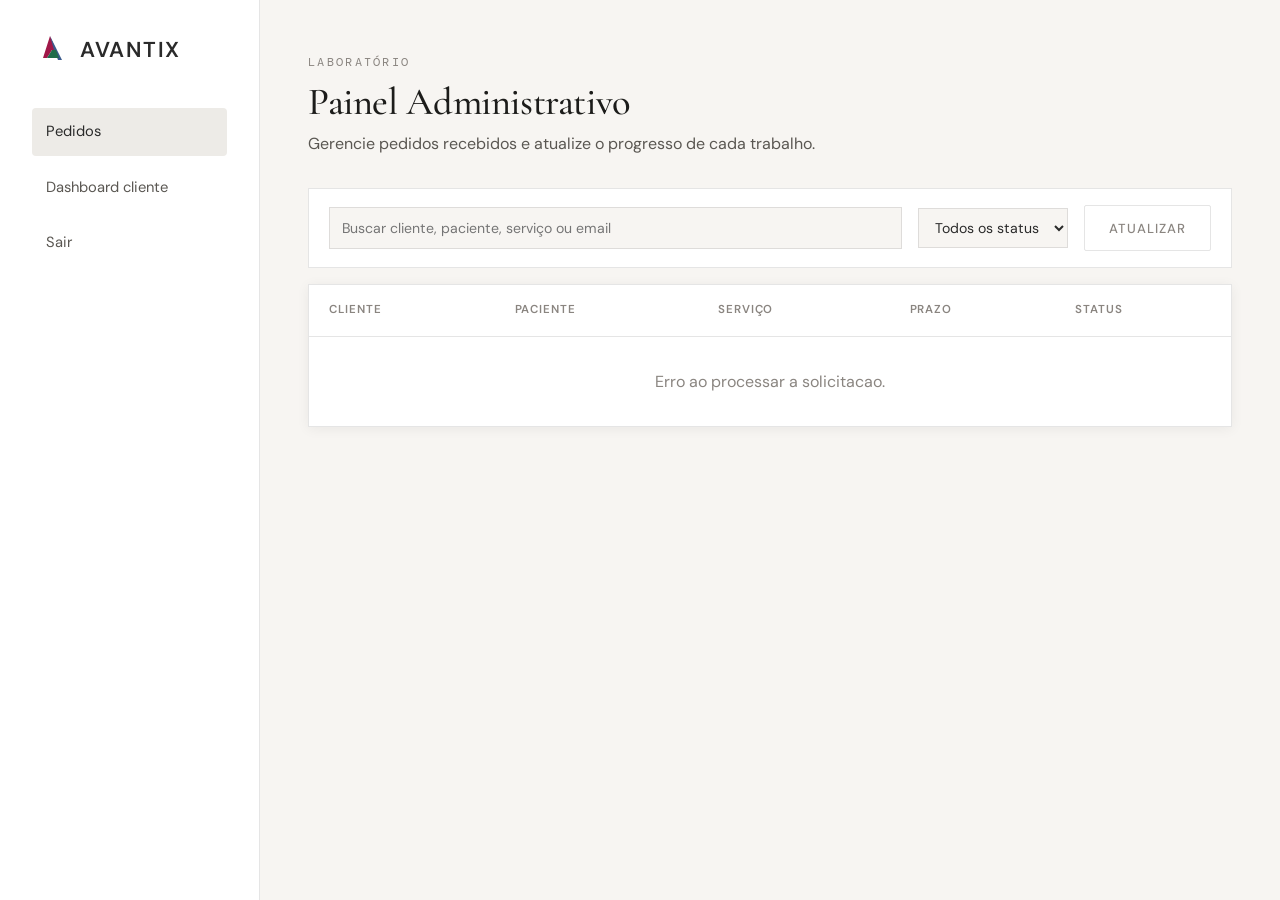
==== public/admin.html @ b4d9b32f "Added Login, portal and admin pages" ====
<!DOCTYPE html>
<html lang="pt-BR">
<head>
  <meta charset="UTF-8">
  <meta name="viewport" content="width=device-width, initial-scale=1.0">
  <title>Painel Administrativo — Avantix Lab</title>
  <link rel="stylesheet" href="css/styles.css">
</head>
<body>
<main class="app-shell">
  <aside class="app-sidebar">
    <a href="index.html" class="nav__logo">
      <svg class="nav__logo-mark" viewBox="0 0 36 36" fill="none">
        <polygon points="18,4 24,18 20,18 15,26 11,26" fill="#A01848"/>
        <polygon points="18,4 22,18 26,28 30,28" fill="#3A5A8C"/>
        <polygon points="15,26 20,18 24,18 27,26" fill="#1E6B4A"/>
      </svg>
      <span class="nav__logo-text">AVANTIX</span>
    </a>
    <nav class="app-menu">
      <a class="active" href="admin.html">Pedidos</a>
      <a href="dashboard.html">Dashboard cliente</a>
      <a href="portal.html" data-logout>Sair</a>
    </nav>
  </aside>

  <section class="app-content">
    <header class="app-header">
      <div>
        <span class="subtitle">Laboratório</span>
        <h1 class="display-md">Painel Administrativo</h1>
        <p>Gerencie pedidos recebidos e atualize o progresso de cada trabalho.</p>
      </div>
    </header>

    <div class="admin-toolbar">
      <input id="admin-search" type="search" placeholder="Buscar cliente, paciente, serviço ou email">
      <select id="admin-status">
        <option value="">Todos os status</option>
      </select>
      <button class="btn btn--ghost" id="admin-refresh" type="button">Atualizar</button>
    </div>

    <div class="work-panel">
      <div class="table-wrap">
        <table class="orders-table">
          <thead>
            <tr>
              <th>Cliente</th>
              <th>Paciente</th>
              <th>Serviço</th>
              <th>Prazo</th>
              <th>Status</th>
            </tr>
          </thead>
          <tbody id="admin-orders-body"></tbody>
        </table>
      </div>
      <div class="empty-state" id="admin-empty">Nenhum pedido encontrado.</div>
    </div>
  </section>
</main>
<script src="js/portal.js"></script>
<script>loadAdminPanel();</script>
</body>
</html>
---- public/css/styles.css ----
@import url('https://fonts.googleapis.com/css2?family=Cormorant+Garamond:wght@300;400;500;600&family=DM+Sans:wght@300;400;500;600&family=DM+Mono:wght@400&display=swap');

:root {
  --crimson: #A01848;
  --blue: #3A5A8C;
  --green: #1E6B4A;
  --charcoal: #2A2A2A;
  --warm-white: #F7F5F2;
  --off-white: #EDEBE7;
  --light-gray: #D8D5CF;
  --medium-gray: #8A8580;
  --text-primary: #1C1C1A;
  --text-secondary: #5A5752;
  --border: rgba(42, 42, 42, 0.12);
  --shadow-sm: 0 2px 12px rgba(0,0,0,0.06);
  --shadow-md: 0 8px 40px rgba(0,0,0,0.1);
  --shadow-lg: 0 24px 80px rgba(0,0,0,0.14);
}

*, *::before, *::after { box-sizing: border-box; margin: 0; padding: 0; }

html { scroll-behavior: smooth; font-size: 16px; }

body {
  font-family: 'DM Sans', sans-serif;
  background: var(--warm-white);
  color: var(--text-primary);
  line-height: 1.6;
  overflow-x: hidden;
}

/* ─── TYPOGRAPHY ─────────────────────────── */
h1, h2, h3, h4 {
  font-family: 'Cormorant Garamond', serif;
  line-height: 1.15;
  font-weight: 500;
}

.display-xl { font-size: clamp(3.5rem, 8vw, 7rem); font-weight: 300; letter-spacing: -0.03em; }
.display-lg { font-size: clamp(2.5rem, 5vw, 4.5rem); font-weight: 400; letter-spacing: -0.02em; }
.display-md { font-size: clamp(1.8rem, 3vw, 2.8rem); font-weight: 500; letter-spacing: -0.01em; }
.subtitle { font-family: 'DM Mono', monospace; font-size: 0.72rem; letter-spacing: 0.2em; text-transform: uppercase; color: var(--medium-gray); }
.lead { font-size: 1.15rem; font-weight: 300; color: var(--text-secondary); line-height: 1.8; }

/* ─── LAYOUT ─────────────────────────────── */
.container { max-width: 1280px; margin: 0 auto; padding: 0 2rem; }
.container--narrow { max-width: 860px; margin: 0 auto; padding: 0 2rem; }

section { padding: 120px 0; }

/* ─── NAVIGATION ─────────────────────────── */
.nav {
  position: fixed; top: 0; left: 0; right: 0; z-index: 100;
  padding: 0 2rem;
  height: 72px;
  display: flex; align-items: center; justify-content: space-between;
  background: rgba(247, 245, 242, 0.92);
  backdrop-filter: blur(20px);
  -webkit-backdrop-filter: blur(20px);
  border-bottom: 1px solid transparent;
  transition: border-color 0.3s, background 0.3s;
}

.nav.scrolled {
  border-color: var(--border);
  background: rgba(247, 245, 242, 0.97);
}

.nav__logo {
  display: flex; align-items: center; gap: 0.75rem;
  text-decoration: none;
}

.nav__logo-mark {
  width: 36px; height: 36px;
  position: relative;
}

.nav__logo-text {
  font-family: 'DM Sans', sans-serif;
  font-size: 1.35rem;
  font-weight: 600;
  color: var(--charcoal);
  letter-spacing: 0.08em;
}

.nav__links {
  display: flex; align-items: center; gap: 2.5rem;
  list-style: none;
}

.nav__links a {
  text-decoration: none;
  font-size: 0.875rem;
  font-weight: 400;
  color: var(--text-secondary);
  letter-spacing: 0.02em;
  transition: color 0.2s;
  position: relative;
}

.nav__links a::after {
  content: '';
  position: absolute; bottom: -3px; left: 0; right: 0;
  height: 1px;
  background: var(--crimson);
  transform: scaleX(0);
  transform-origin: left;
  transition: transform 0.3s cubic-bezier(0.4,0,0.2,1);
}

.nav__links a:hover { color: var(--charcoal); }
.nav__links a:hover::after { transform: scaleX(1); }

.nav__cta {
  background: var(--charcoal);
  color: var(--warm-white) !important;
  padding: 0.55rem 1.25rem;
  border-radius: 2px;
  font-size: 0.8rem !important;
  letter-spacing: 0.08em !important;
  text-transform: uppercase;
  transition: background 0.2s !important;
}

.nav__cta:hover { background: var(--crimson) !important; }
.nav__cta::after { display: none !important; }

.nav__hamburger {
  display: none;
  flex-direction: column; gap: 5px;
  cursor: pointer; padding: 4px;
}
.nav__hamburger span { display: block; width: 24px; height: 1.5px; background: var(--charcoal); transition: all 0.3s; }

/* ─── HERO ───────────────────────────────── */
.hero {
  min-height: 100vh;
  display: grid;
  grid-template-columns: 1fr 1fr;
  padding-top: 72px;
  overflow: hidden;
}

.hero__content {
  display: flex;
  flex-direction: column;
  justify-content: center;
  padding: 80px 4rem 80px 2rem;
  max-width: 640px;
  margin-left: auto;
}

.hero__eyebrow {
  display: flex; align-items: center; gap: 1rem;
  margin-bottom: 2.5rem;
}

.hero__eyebrow::before {
  content: '';
  width: 40px; height: 1px;
  background: var(--crimson);
}

.hero__title { margin: 1rem 0 2rem; color: var(--charcoal); }

.hero__title em {
  font-style: italic;
  color: var(--crimson);
}

.hero__desc { margin-bottom: 3rem; max-width: 440px; }

.hero__actions { display: flex; gap: 1rem; align-items: center; flex-wrap: wrap; }

.hero__visual {
  position: relative;
  background: var(--charcoal);
  overflow: hidden;
}

.hero__visual-bg {
  position: absolute; inset: 0;
  background: 
    linear-gradient(135deg, #1C1C1A 0%, #2A2A2A 40%, #1E2A3A 100%);
}

.hero__visual-grid {
  position: absolute; inset: 0;
  background-image: 
    linear-gradient(rgba(58,90,140,0.08) 1px, transparent 1px),
    linear-gradient(90deg, rgba(58,90,140,0.08) 1px, transparent 1px);
  background-size: 48px 48px;
}

.hero__visual-content {
  position: relative; z-index: 2;
  height: 100%;
  display: flex; align-items: center; justify-content: center;
  padding: 4rem;
}

.hero__stats {
  display: grid; grid-template-columns: 1fr 1fr;
  gap: 2px;
  width: 100%;
  max-width: 400px;
}

.stat-card {
  background: rgba(247,245,242,0.04);
  border: 1px solid rgba(247,245,242,0.08);
  padding: 2rem;
  backdrop-filter: blur(8px);
  transition: background 0.3s;
}

.stat-card:hover { background: rgba(247,245,242,0.07); }

.stat-card--accent { background: rgba(160, 24, 72, 0.15); border-color: rgba(160,24,72,0.3); }

.stat-number {
  font-family: 'Cormorant Garamond', serif;
  font-size: 3.5rem;
  font-weight: 300;
  color: var(--warm-white);
  line-height: 1;
  margin-bottom: 0.5rem;
}

.stat-label {
  font-size: 0.72rem;
  letter-spacing: 0.15em;
  text-transform: uppercase;
  color: rgba(247,245,242,0.5);
}

/* ─── BUTTONS ────────────────────────────── */
.btn {
  display: inline-flex; align-items: center; gap: 0.5rem;
  padding: 0.85rem 2rem;
  font-family: 'DM Sans', sans-serif;
  font-size: 0.82rem;
  font-weight: 500;
  letter-spacing: 0.08em;
  text-transform: uppercase;
  text-decoration: none;
  border: none; cursor: pointer;
  transition: all 0.25s cubic-bezier(0.4,0,0.2,1);
  border-radius: 2px;
}

.btn--primary {
  background: var(--charcoal);
  color: var(--warm-white);
}
.btn--primary:hover { background: var(--crimson); transform: translateY(-1px); box-shadow: var(--shadow-md); }

.btn--outline {
  background: transparent;
  color: var(--charcoal);
  border: 1px solid var(--charcoal);
}
.btn--outline:hover { background: var(--charcoal); color: var(--warm-white); }

.btn--ghost {
  background: transparent;
  color: var(--medium-gray);
  border: 1px solid var(--border);
  padding: 0.85rem 1.5rem;
}
.btn--ghost:hover { border-color: var(--charcoal); color: var(--charcoal); }

/* ─── SECTION HEADERS ────────────────────── */
.section-header { margin-bottom: 5rem; }
.section-header--center { text-align: center; }
.section-header .subtitle { margin-bottom: 1.5rem; display: block; }
.section-header h2 { margin-bottom: 1.5rem; }
.section-header p { max-width: 560px; }
.section-header--center p { margin: 0 auto; }

/* ─── DIVIDER ────────────────────────────── */
.divider {
  width: 48px; height: 2px;
  background: linear-gradient(90deg, var(--crimson), var(--blue));
  margin: 1.5rem 0;
}
.section-header--center .divider { margin: 1.5rem auto; }

/* ─── SERVICES ───────────────────────────── */
.services { background: var(--off-white); }

.services__grid {
  display: grid;
  grid-template-columns: repeat(3, 1fr);
  gap: 1px;
  background: var(--border);
  border: 1px solid var(--border);
}

.service-card {
  background: var(--warm-white);
  padding: 2.5rem;
  position: relative;
  overflow: hidden;
  transition: all 0.35s cubic-bezier(0.4,0,0.2,1);
}

.service-card::before {
  content: '';
  position: absolute; top: 0; left: 0; right: 0;
  height: 2px;
  background: linear-gradient(90deg, var(--crimson), var(--blue));
  transform: scaleX(0);
  transform-origin: left;
  transition: transform 0.4s cubic-bezier(0.4,0,0.2,1);
}

.service-card:hover::before { transform: scaleX(1); }
.service-card:hover { background: #fff; box-shadow: var(--shadow-md); z-index: 1; }

.service-card__icon {
  width: 48px; height: 48px;
  margin-bottom: 1.5rem;
  display: flex; align-items: center; justify-content: center;
}

.service-card__number {
  font-family: 'DM Mono', monospace;
  font-size: 0.68rem;
  letter-spacing: 0.12em;
  color: var(--light-gray);
  margin-bottom: 1rem;
}

.service-card h3 {
  font-size: 1.4rem;
  margin-bottom: 1rem;
  color: var(--charcoal);
}

.service-card p {
  font-size: 0.9rem;
  color: var(--text-secondary);
  line-height: 1.7;
}

/* ─── TECHNOLOGY ─────────────────────────── */
.technology { background: var(--charcoal); color: var(--warm-white); overflow: hidden; }
.technology .section-header h2 { color: var(--warm-white); }
.technology .lead { color: rgba(247,245,242,0.65); }
.technology .subtitle { color: rgba(247,245,242,0.4); }
.technology .divider { opacity: 0.6; }

.tech__layout { display: grid; grid-template-columns: 1fr 1fr; gap: 6rem; align-items: center; }

.tech__list { display: flex; flex-direction: column; gap: 0; }

.tech__item {
  display: flex; align-items: flex-start; gap: 1.5rem;
  padding: 2rem 0;
  border-bottom: 1px solid rgba(247,245,242,0.08);
  cursor: default;
  transition: all 0.2s;
}

.tech__item:first-child { border-top: 1px solid rgba(247,245,242,0.08); }

.tech__item:hover .tech__item-icon { background: var(--crimson); }

.tech__item-icon {
  width: 44px; height: 44px; flex-shrink: 0;
  background: rgba(247,245,242,0.06);
  border-radius: 2px;
  display: flex; align-items: center; justify-content: center;
  transition: background 0.3s;
}

.tech__item-icon svg { width: 20px; height: 20px; stroke: var(--warm-white); fill: none; }

.tech__item-body h4 {
  font-family: 'DM Sans', sans-serif;
  font-size: 0.95rem;
  font-weight: 500;
  color: var(--warm-white);
  margin-bottom: 0.35rem;
}

.tech__item-body p {
  font-size: 0.85rem;
  color: rgba(247,245,242,0.5);
  line-height: 1.65;
}

.tech__visual {
  position: relative;
  aspect-ratio: 1;
}

.tech__orb {
  position: absolute; inset: 10%;
  background: radial-gradient(ellipse at 35% 40%, rgba(160,24,72,0.35) 0%, rgba(58,90,140,0.25) 50%, transparent 70%);
  border-radius: 50%;
  animation: pulse-orb 6s ease-in-out infinite;
}

@keyframes pulse-orb {
  0%, 100% { transform: scale(1); opacity: 0.7; }
  50% { transform: scale(1.08); opacity: 1; }
}

.tech__rings {
  position: absolute; inset: 0;
  display: flex; align-items: center; justify-content: center;
}

.tech__ring {
  position: absolute;
  border-radius: 50%;
  border: 1px solid rgba(247,245,242,0.07);
  animation: rotate-ring linear infinite;
}

.tech__ring:nth-child(1) { width: 55%; height: 55%; animation-duration: 20s; border-color: rgba(160,24,72,0.2); }
.tech__ring:nth-child(2) { width: 72%; height: 72%; animation-duration: 30s; animation-direction: reverse; }
.tech__ring:nth-child(3) { width: 88%; height: 88%; animation-duration: 45s; border-color: rgba(58,90,140,0.15); }

@keyframes rotate-ring {
  from { transform: rotate(0deg); }
  to { transform: rotate(360deg); }
}

.tech__center-label {
  position: absolute; inset: 0;
  display: flex; flex-direction: column; align-items: center; justify-content: center;
  z-index: 2;
}

.tech__center-label span:first-child {
  font-family: 'Cormorant Garamond', serif;
  font-size: 4rem;
  font-weight: 300;
  color: var(--warm-white);
  line-height: 1;
}

.tech__center-label span:last-child {
  font-family: 'DM Mono', monospace;
  font-size: 0.65rem;
  letter-spacing: 0.2em;
  color: rgba(247,245,242,0.4);
  text-transform: uppercase;
}

/* ─── ABOUT ──────────────────────────────── */
.about__layout { display: grid; grid-template-columns: 5fr 7fr; gap: 8rem; align-items: center; }

.about__aside { display: flex; flex-direction: column; gap: 2rem; }

.about__badge {
  display: inline-flex; flex-direction: column; gap: 0.5rem;
  padding: 2rem;
  border: 1px solid var(--border);
  width: fit-content;
}

.about__badge-num {
  font-family: 'Cormorant Garamond', serif;
  font-size: 3rem;
  font-weight: 300;
  color: var(--crimson);
  line-height: 1;
}

.about__badge-label {
  font-size: 0.75rem;
  letter-spacing: 0.12em;
  text-transform: uppercase;
  color: var(--medium-gray);
}

.about__content h2 { margin-bottom: 1.5rem; }
.about__content p { margin-bottom: 1.5rem; color: var(--text-secondary); }

.about__values { display: flex; flex-direction: column; gap: 1px; margin-top: 2.5rem; }

.value-item {
  display: flex; align-items: center; gap: 1.5rem;
  padding: 1.25rem 0;
  border-bottom: 1px solid var(--border);
}

.value-dot {
  width: 6px; height: 6px; border-radius: 50%;
  background: var(--crimson);
  flex-shrink: 0;
}

.value-item span { font-size: 0.9rem; color: var(--text-secondary); }
.value-item strong { font-weight: 500; color: var(--charcoal); margin-right: 0.5rem; }

/* ─── PROCESS ────────────────────────────── */
.process { background: var(--off-white); }

.process__steps {
  display: grid;
  grid-template-columns: repeat(4, 1fr);
  position: relative;
}

.process__steps::before {
  content: '';
  position: absolute;
  top: 40px; left: 10%; right: 10%;
  height: 1px;
  background: linear-gradient(90deg, transparent, var(--border) 20%, var(--border) 80%, transparent);
}

.process__step { padding: 0 1.5rem; text-align: center; }

.step__num {
  width: 80px; height: 80px;
  border-radius: 50%;
  background: var(--warm-white);
  border: 1px solid var(--border);
  display: flex; align-items: center; justify-content: center;
  margin: 0 auto 2rem;
  font-family: 'Cormorant Garamond', serif;
  font-size: 1.6rem;
  color: var(--charcoal);
  position: relative; z-index: 1;
  transition: all 0.3s;
}

.process__step:hover .step__num {
  background: var(--crimson);
  color: var(--warm-white);
  border-color: var(--crimson);
  transform: scale(1.05);
}

.process__step h4 {
  font-family: 'DM Sans', sans-serif;
  font-size: 0.9rem;
  font-weight: 600;
  letter-spacing: 0.04em;
  margin-bottom: 0.75rem;
  color: var(--charcoal);
}

.process__step p { font-size: 0.85rem; color: var(--text-secondary); line-height: 1.65; }

/* ─── CONTACT ────────────────────────────── */
.contact { background: var(--warm-white); }

.contact__layout { display: grid; grid-template-columns: 1fr 1fr; gap: 6rem; align-items: start; }

.contact__info { display: flex; flex-direction: column; gap: 2rem; }

.contact__info h2 { margin-bottom: 0.5rem; }

.contact__detail {
  display: flex; align-items: flex-start; gap: 1rem;
  padding: 1.5rem 0;
  border-bottom: 1px solid var(--border);
}

.contact__detail-icon {
  width: 36px; height: 36px; flex-shrink: 0;
  display: flex; align-items: center; justify-content: center;
}

.contact__detail-icon svg { width: 18px; height: 18px; stroke: var(--crimson); fill: none; }

.contact__detail-body span { display: block; font-size: 0.72rem; letter-spacing: 0.12em; text-transform: uppercase; color: var(--medium-gray); margin-bottom: 0.25rem; }
.contact__detail-body p { font-size: 0.9rem; color: var(--charcoal); }

/* ─── FORM ───────────────────────────────── */
.form-card {
  background: #fff;
  border: 1px solid var(--border);
  padding: 2.5rem;
  box-shadow: var(--shadow-sm);
}

.form-group { margin-bottom: 1.5rem; }

.form-row { display: grid; grid-template-columns: 1fr 1fr; gap: 1rem; }
.form-row-3 { display: grid; grid-template-columns: 2fr 1fr 1fr; gap: 1rem; }

.form-group label {
  display: block;
  font-size: 0.72rem;
  letter-spacing: 0.1em;
  text-transform: uppercase;
  color: var(--medium-gray);
  margin-bottom: 0.6rem;
  font-weight: 500;
}

.form-group input,
.form-group select,
.form-group textarea {
  width: 100%;
  padding: 0.75rem 1rem;
  font-family: 'DM Sans', sans-serif;
  font-size: 0.9rem;
  color: var(--charcoal);
  background: var(--warm-white);
  border: 1px solid var(--border);
  border-radius: 2px;
  outline: none;
  transition: border-color 0.2s, box-shadow 0.2s;
  -webkit-appearance: none;
}

.form-group input:focus,
.form-group select:focus,
.form-group textarea:focus {
  border-color: var(--blue);
  box-shadow: 0 0 0 3px rgba(58,90,140,0.08);
  background: #fff;
}

.form-group textarea { resize: vertical; min-height: 100px; }

/* ─── FICHA PAGE ─────────────────────────── */
.page-hero {
  padding: 140px 0 80px;
  background: var(--charcoal);
  text-align: center;
  color: var(--warm-white);
}

.page-hero h1 { color: var(--warm-white); margin: 1rem 0; }
.page-hero .lead { color: rgba(247,245,242,0.6); margin: 0 auto; max-width: 500px; }

.ficha-section { padding: 80px 0 120px; }

.ficha-card {
  background: #fff;
  border: 1px solid var(--border);
  box-shadow: var(--shadow-md);
  overflow: hidden;
}

.ficha-header {
  background: var(--charcoal);
  padding: 2rem 2.5rem;
  display: flex; align-items: center; justify-content: space-between;
}

.ficha-header__logo { color: var(--warm-white); font-weight: 600; font-size: 1.2rem; letter-spacing: 0.1em; }
.ficha-header__label { font-size: 0.72rem; letter-spacing: 0.15em; text-transform: uppercase; color: rgba(247,245,242,0.5); }

.ficha-body { padding: 2.5rem; }

.ficha-section-title {
  font-family: 'DM Mono', monospace;
  font-size: 0.68rem;
  letter-spacing: 0.2em;
  text-transform: uppercase;
  color: var(--crimson);
  border-bottom: 1px solid var(--border);
  padding-bottom: 0.75rem;
  margin-bottom: 1.5rem;
  margin-top: 2rem;
}

.ficha-section-title:first-child { margin-top: 0; }

.teeth-grid {
  background: var(--off-white);
  border: 1px solid var(--border);
  border-radius: 4px;
  padding: 1.5rem;
  margin: 1rem 0;
}

.teeth-row {
  display: flex; justify-content: center;
  gap: 4px; margin-bottom: 0.5rem;
}

.tooth-btn {
  width: 36px; height: 36px;
  border: 1.5px solid var(--border);
  background: #fff;
  border-radius: 4px;
  font-family: 'DM Mono', monospace;
  font-size: 0.68rem;
  color: var(--medium-gray);
  cursor: pointer;
  transition: all 0.15s;
  display: flex; align-items: center; justify-content: center;
}

.tooth-btn:hover { border-color: var(--crimson); color: var(--crimson); }
.tooth-btn.selected { background: var(--crimson); border-color: var(--crimson); color: #fff; }

.teeth-separator {
  width: 1px; background: var(--border);
  margin: 0 0.5rem;
}

.radio-group { display: flex; gap: 1.5rem; flex-wrap: wrap; align-items: center; }
.checkbox-group { display: grid; grid-template-columns: repeat(3, 1fr); gap: 0.75rem; }

.radio-label, .checkbox-label {
  display: flex; align-items: center; gap: 0.6rem;
  cursor: pointer; font-size: 0.9rem; color: var(--text-secondary);
  padding: 0.55rem 0.7rem;
  border: 1px solid transparent;
  border-radius: 4px;
  transition: background 0.2s, border-color 0.2s, color 0.2s;
}

.radio-label input[type="radio"],
.checkbox-label input[type="checkbox"] {
  width: 20px; height: 20px; flex-shrink: 0;
  accent-color: var(--crimson);
  cursor: pointer;
}

.radio-label:hover, .checkbox-label:hover { color: var(--charcoal); background: rgba(58,90,140,0.04); }
.radio-label:has(input:checked),
.checkbox-label:has(input:checked) {
  color: var(--charcoal);
  background: rgba(160,24,72,0.08);
  border-color: rgba(160,24,72,0.26);
  font-weight: 600;
}

.upload-zone {
  border: 2px dashed var(--light-gray);
  border-radius: 4px;
  padding: 2rem;
  text-align: center;
  cursor: pointer;
  transition: all 0.2s;
  background: var(--warm-white);
}

.upload-zone:hover { border-color: var(--blue); background: rgba(58,90,140,0.03); }
.upload-zone.dragover { border-color: var(--crimson); background: rgba(160,24,72,0.04); }

.upload-zone p { font-size: 0.85rem; color: var(--medium-gray); margin-top: 0.5rem; }
.upload-zone strong { font-size: 0.9rem; color: var(--charcoal); }
.upload-zone svg { width: 36px; height: 36px; stroke: var(--light-gray); fill: none; margin-bottom: 0.75rem; }

.file-list { margin-top: 1rem; display: flex; flex-direction: column; gap: 0.5rem; }

.file-item {
  display: flex; align-items: center; justify-content: space-between;
  padding: 0.6rem 0.9rem;
  background: var(--off-white);
  border-radius: 2px;
  font-size: 0.82rem; color: var(--text-secondary);
}

.file-item button {
  background: none; border: none; cursor: pointer;
  color: var(--medium-gray); font-size: 1rem; line-height: 1;
  padding: 2px 4px;
  transition: color 0.2s;
}
.file-item button:hover { color: var(--crimson); }

.submit-bar {
  padding: 1.5rem 2.5rem;
  background: var(--off-white);
  border-top: 1px solid var(--border);
  display: flex; align-items: center; justify-content: space-between;
  gap: 1rem;
}

.submit-bar p { font-size: 0.8rem; color: var(--medium-gray); }

/* ─── SUCCESS STATE ──────────────────────── */
.success-msg {
  display: none;
  flex-direction: column; align-items: center;
  text-align: center;
  padding: 4rem 2rem;
  gap: 1rem;
}

.success-msg.visible { display: flex; }

.success-icon {
  width: 64px; height: 64px;
  background: rgba(30,107,74,0.1);
  border-radius: 50%;
  display: flex; align-items: center; justify-content: center;
}

.success-icon svg { width: 28px; height: 28px; stroke: var(--green); fill: none; }

/* ─── FOOTER ─────────────────────────────── */
footer {
  background: var(--charcoal);
  color: var(--warm-white);
  padding: 64px 0 32px;
}

.footer__top {
  display: grid;
  grid-template-columns: 2fr 1fr 1fr 1fr;
  gap: 4rem;
  padding-bottom: 3rem;
  border-bottom: 1px solid rgba(247,245,242,0.08);
  margin-bottom: 2rem;
}

.footer__brand p { font-size: 0.85rem; color: rgba(247,245,242,0.5); margin-top: 1rem; max-width: 280px; line-height: 1.7; }

.footer__col h5 {
  font-family: 'DM Sans', sans-serif;
  font-size: 0.72rem;
  letter-spacing: 0.15em;
  text-transform: uppercase;
  color: rgba(247,245,242,0.4);
  margin-bottom: 1.25rem;
}

.footer__col ul { list-style: none; display: flex; flex-direction: column; gap: 0.6rem; }

.footer__col ul a {
  text-decoration: none;
  font-size: 0.875rem;
  color: rgba(247,245,242,0.6);
  transition: color 0.2s;
}
.footer__col ul a:hover { color: var(--warm-white); }

.footer__bottom {
  display: flex; align-items: center; justify-content: space-between;
  font-size: 0.78rem; color: rgba(247,245,242,0.35);
}

.footer__colors { display: flex; gap: 6px; }
.footer__color-dot { width: 8px; height: 8px; border-radius: 50%; }

/* ─── ALERTS ─────────────────────────────── */
.alert {
  padding: 0.85rem 1.25rem;
  border-radius: 2px;
  font-size: 0.875rem;
  margin-bottom: 1rem;
  display: none;
}
.alert.visible { display: block; }
.alert--error { background: rgba(160,24,72,0.08); border: 1px solid rgba(160,24,72,0.2); color: var(--crimson); }
.alert--success { background: rgba(30,107,74,0.08); border: 1px solid rgba(30,107,74,0.2); color: var(--green); }

/* ─── CLIENT PORTAL / DASHBOARD ──────────── */
.portal-page {
  min-height: 100vh;
  padding: 120px 2rem 64px;
  background: var(--warm-white);
}

.portal-auth {
  max-width: 1040px;
  margin: 0 auto;
  display: grid;
  grid-template-columns: 0.85fr 1.15fr;
  gap: 3rem;
  align-items: start;
}

.portal-auth__intro {
  padding-top: 2rem;
}

.portal-auth__intro h1 {
  margin: 1rem 0;
}

.portal-card,
.work-panel,
.metric-card {
  background: #fff;
  border: 1px solid var(--border);
  box-shadow: var(--shadow-sm);
}

.portal-card {
  padding: 2rem;
}

.portal-tabs {
  display: grid;
  grid-template-columns: 1fr 1fr;
  gap: 0.5rem;
  margin-bottom: 1.5rem;
  padding: 0.25rem;
  background: var(--off-white);
}

.portal-tab {
  border: 0;
  background: transparent;
  color: var(--text-secondary);
  font: inherit;
  font-size: 0.85rem;
  padding: 0.75rem 1rem;
  cursor: pointer;
}

.portal-tab.active {
  background: #fff;
  color: var(--charcoal);
  box-shadow: var(--shadow-sm);
}

.portal-form {
  display: none;
}

.portal-form.active {
  display: block;
}

.portal-submit {
  width: 100%;
  justify-content: center;
}

.app-shell {
  min-height: 100vh;
  display: grid;
  grid-template-columns: 260px 1fr;
  background: var(--warm-white);
}

.app-sidebar {
  position: sticky;
  top: 0;
  height: 100vh;
  padding: 2rem;
  background: #fff;
  border-right: 1px solid var(--border);
}

.app-menu {
  display: flex;
  flex-direction: column;
  gap: 0.5rem;
  margin-top: 2.5rem;
}

.app-menu a {
  color: var(--text-secondary);
  text-decoration: none;
  padding: 0.75rem 0.9rem;
  border-radius: 4px;
  font-size: 0.92rem;
}

.app-menu a.active,
.app-menu a:hover {
  background: var(--off-white);
  color: var(--charcoal);
}

.app-content {
  padding: 3rem;
  min-width: 0;
}

.app-header {
  display: flex;
  justify-content: space-between;
  gap: 1.5rem;
  align-items: center;
  margin-bottom: 2rem;
}

.app-header h1 {
  margin: 0.4rem 0;
}

.app-header p {
  color: var(--text-secondary);
}

.metrics-grid {
  display: grid;
  grid-template-columns: repeat(4, minmax(0, 1fr));
  gap: 1rem;
  margin-bottom: 1.5rem;
}

.metric-card {
  padding: 1.25rem;
}

.metric-card span {
  display: block;
  color: var(--medium-gray);
  font-size: 0.78rem;
  text-transform: uppercase;
  letter-spacing: 0.08em;
  margin-bottom: 0.7rem;
}

.metric-card strong {
  font-size: 2rem;
  line-height: 1;
  color: var(--charcoal);
}

.work-panel {
  overflow: hidden;
}

.panel-heading,
.admin-toolbar {
  display: flex;
  align-items: center;
  justify-content: space-between;
  gap: 1rem;
  padding: 1rem 1.25rem;
  border-bottom: 1px solid var(--border);
}

.panel-heading h2 {
  font-family: 'DM Sans', sans-serif;
  font-size: 1rem;
}

.admin-toolbar {
  background: #fff;
  border: 1px solid var(--border);
  margin-bottom: 1rem;
}

.admin-toolbar input,
.admin-toolbar select,
.status-select {
  min-height: 40px;
  padding: 0.55rem 0.75rem;
  border: 1px solid var(--border);
  background: var(--warm-white);
  color: var(--charcoal);
  font: inherit;
  font-size: 0.88rem;
}

.admin-toolbar input {
  flex: 1;
}

.table-wrap {
  overflow-x: auto;
}

.orders-table {
  width: 100%;
  border-collapse: collapse;
  min-width: 720px;
}

.orders-table th,
.orders-table td {
  padding: 1rem 1.25rem;
  border-bottom: 1px solid var(--border);
  text-align: left;
  vertical-align: middle;
}

.orders-table th {
  color: var(--medium-gray);
  font-size: 0.72rem;
  text-transform: uppercase;
  letter-spacing: 0.08em;
  font-weight: 600;
}

.orders-table td {
  color: var(--charcoal);
  font-size: 0.9rem;
}

.orders-table td span {
  display: block;
  color: var(--medium-gray);
  font-size: 0.78rem;
  margin-top: 0.15rem;
}

.status-badge {
  display: inline-flex;
  align-items: center;
  min-height: 28px;
  padding: 0.25rem 0.65rem;
  border-radius: 999px;
  font-size: 0.76rem;
  font-weight: 600;
  background: var(--off-white);
  color: var(--text-secondary);
}

.status-pendente { background: rgba(160, 104, 24, 0.12); color: #8a5515; }
.status-em_producao { background: rgba(58, 90, 140, 0.12); color: var(--blue); }
.status-prova { background: rgba(111, 72, 150, 0.12); color: #684696; }
.status-pronto { background: rgba(30, 107, 74, 0.12); color: var(--green); }
.status-entregue { background: rgba(42, 42, 42, 0.1); color: var(--charcoal); }

.empty-state {
  display: none;
  padding: 2rem;
  color: var(--medium-gray);
  text-align: center;
}

/* ─── LOADING ────────────────────────────── */
.spinner {
  width: 18px; height: 18px;
  border: 2px solid rgba(247,245,242,0.3);
  border-top-color: var(--warm-white);
  border-radius: 50%;
  animation: spin 0.7s linear infinite;
  display: none;
}
.spinner.visible { display: inline-block; }
@keyframes spin { to { transform: rotate(360deg); } }

/* ─── RESPONSIVE ─────────────────────────── */
@media (max-width: 1024px) {
  .hero { grid-template-columns: 1fr; min-height: auto; }
  .hero__content { max-width: 100%; padding: 80px 2rem 60px; }
  .hero__visual { display: none; }
  .tech__layout { grid-template-columns: 1fr; gap: 4rem; }
  .tech__visual { display: none; }
  .about__layout { grid-template-columns: 1fr; gap: 3rem; }
  .about__aside { flex-direction: row; flex-wrap: wrap; }
  .contact__layout { grid-template-columns: 1fr; gap: 3rem; }
  .footer__top { grid-template-columns: 1fr 1fr; gap: 2.5rem; }
  .services__grid { grid-template-columns: 1fr 1fr; }
  .process__steps { grid-template-columns: 1fr 1fr; gap: 2rem; }
  .process__steps::before { display: none; }
  .checkbox-group { grid-template-columns: 1fr 1fr; }
  .portal-auth { grid-template-columns: 1fr; }
  .app-shell { grid-template-columns: 1fr; }
  .app-sidebar { position: static; height: auto; }
  .app-menu { flex-direction: row; flex-wrap: wrap; margin-top: 1.5rem; }
  .metrics-grid { grid-template-columns: repeat(2, minmax(0, 1fr)); }
}

@media (max-width: 768px) {
  section { padding: 80px 0; }
  .nav__links { display: none; }
  .nav__hamburger { display: flex; }
  .services__grid { grid-template-columns: 1fr; }
  .process__steps { grid-template-columns: 1fr; }
  .form-row, .form-row-3 { grid-template-columns: 1fr; }
  .footer__top { grid-template-columns: 1fr; gap: 2rem; }
  .footer__bottom { flex-direction: column; gap: 1rem; text-align: center; }
  .submit-bar { flex-direction: column; align-items: flex-start; }
  .checkbox-group { grid-template-columns: 1fr; }
  .ficha-body { padding: 1.5rem; }
  .ficha-header { padding: 1.5rem; }
  .portal-page { padding: 96px 1rem 48px; }
  .portal-card { padding: 1.25rem; }
  .app-content { padding: 1.25rem; }
  .app-header, .admin-toolbar, .panel-heading { align-items: stretch; flex-direction: column; }
  .metrics-grid { grid-template-columns: 1fr; }
}

/* ─── ANIMATIONS ─────────────────────────── */
.fade-in {
  opacity: 0;
  transform: translateY(20px);
  transition: opacity 0.7s ease, transform 0.7s ease;
}
.fade-in.visible {
  opacity: 1;
  transform: translateY(0);
}

.stagger-1 { transition-delay: 0.1s; }
.stagger-2 { transition-delay: 0.2s; }
.stagger-3 { transition-delay: 0.3s; }
.stagger-4 { transition-delay: 0.4s; }
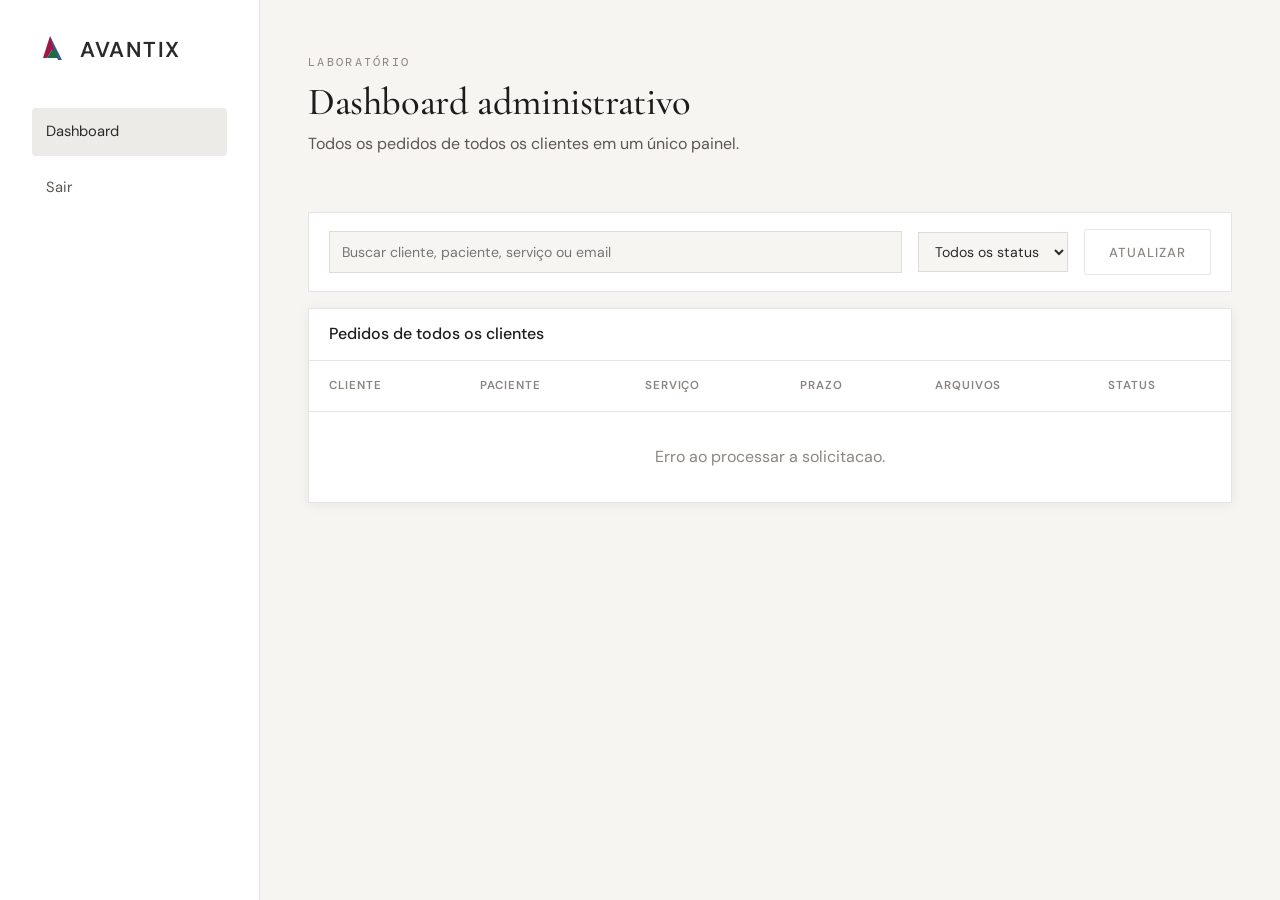
==== commit d571eb97: "att" ====
--- a/public/admin.html
+++ b/public/admin.html
@@ -4,7 +4,7 @@
   <meta charset="UTF-8">
   <meta name="viewport" content="width=device-width, initial-scale=1.0">
   <title>Painel Administrativo — Avantix Lab</title>
-  <link rel="stylesheet" href="css/styles.css">
+  <link rel="stylesheet" href="css/styles.css?v=20260526-files1">
 </head>
 <body>
 <main class="app-shell">
@@ -18,8 +18,7 @@
       <span class="nav__logo-text">AVANTIX</span>
     </a>
     <nav class="app-menu">
-      <a class="active" href="admin.html">Pedidos</a>
-      <a href="dashboard.html">Dashboard cliente</a>
+      <a class="active" href="admin.html">Dashboard</a>
       <a href="portal.html" data-logout>Sair</a>
     </nav>
   </aside>
@@ -28,10 +27,12 @@
     <header class="app-header">
       <div>
         <span class="subtitle">Laboratório</span>
-        <h1 class="display-md">Painel Administrativo</h1>
-        <p>Gerencie pedidos recebidos e atualize o progresso de cada trabalho.</p>
+        <h1 class="display-md">Dashboard administrativo</h1>
+        <p>Todos os pedidos de todos os clientes em um único painel.</p>
       </div>
     </header>
+
+    <div class="metrics-grid" id="admin-metrics"></div>
 
     <div class="admin-toolbar">
       <input id="admin-search" type="search" placeholder="Buscar cliente, paciente, serviço ou email">
@@ -42,6 +43,9 @@
     </div>
 
     <div class="work-panel">
+      <div class="panel-heading">
+        <h2>Pedidos de todos os clientes</h2>
+      </div>
       <div class="table-wrap">
         <table class="orders-table">
           <thead>
@@ -50,6 +54,7 @@
               <th>Paciente</th>
               <th>Serviço</th>
               <th>Prazo</th>
+              <th>Arquivos</th>
               <th>Status</th>
             </tr>
           </thead>
@@ -60,7 +65,7 @@
     </div>
   </section>
 </main>
-<script src="js/portal.js"></script>
+<script src="js/portal.js?v=20260526-files1"></script>
 <script>loadAdminPanel();</script>
 </body>
 </html>
--- a/public/css/styles.css
+++ b/public/css/styles.css
@@ -724,11 +724,21 @@
 
 .radio-label:hover, .checkbox-label:hover { color: var(--charcoal); background: rgba(58,90,140,0.04); }
 .radio-label:has(input:checked),
-.checkbox-label:has(input:checked) {
+.checkbox-label:has(input:checked),
+.radio-label.is-selected,
+.checkbox-label.is-selected {
   color: var(--charcoal);
   background: rgba(160,24,72,0.08);
   border-color: rgba(160,24,72,0.26);
   font-weight: 600;
+}
+
+.radio-label.is-selected {
+  box-shadow: inset 3px 0 0 var(--crimson);
+}
+
+.checkbox-label.is-selected {
+  box-shadow: inset 0 0 0 1px rgba(160,24,72,0.18);
 }
 
 .upload-zone {
@@ -1090,6 +1100,28 @@
   margin-top: 0.15rem;
 }
 
+.file-links {
+  display: flex;
+  flex-direction: column;
+  gap: 0.35rem;
+  min-width: 160px;
+}
+
+.file-links a {
+  color: var(--blue);
+  text-decoration: none;
+  font-size: 0.84rem;
+  line-height: 1.3;
+}
+
+.file-links a:hover {
+  text-decoration: underline;
+}
+
+.file-links a span {
+  color: var(--medium-gray);
+}
+
 .status-badge {
   display: inline-flex;
   align-items: center;
@@ -1102,10 +1134,11 @@
   color: var(--text-secondary);
 }
 
-.status-pendente { background: rgba(160, 104, 24, 0.12); color: #8a5515; }
+.status-recebido { background: rgba(160, 104, 24, 0.12); color: #8a5515; }
+.status-pendente { background: rgba(42, 42, 42, 0.08); color: var(--text-secondary); }
+.status-triagem { background: rgba(111, 72, 150, 0.12); color: #684696; }
 .status-em_producao { background: rgba(58, 90, 140, 0.12); color: var(--blue); }
-.status-prova { background: rgba(111, 72, 150, 0.12); color: #684696; }
-.status-pronto { background: rgba(30, 107, 74, 0.12); color: var(--green); }
+.status-finalizado { background: rgba(30, 107, 74, 0.12); color: var(--green); }
 .status-entregue { background: rgba(42, 42, 42, 0.1); color: var(--charcoal); }
 
 .empty-state {
